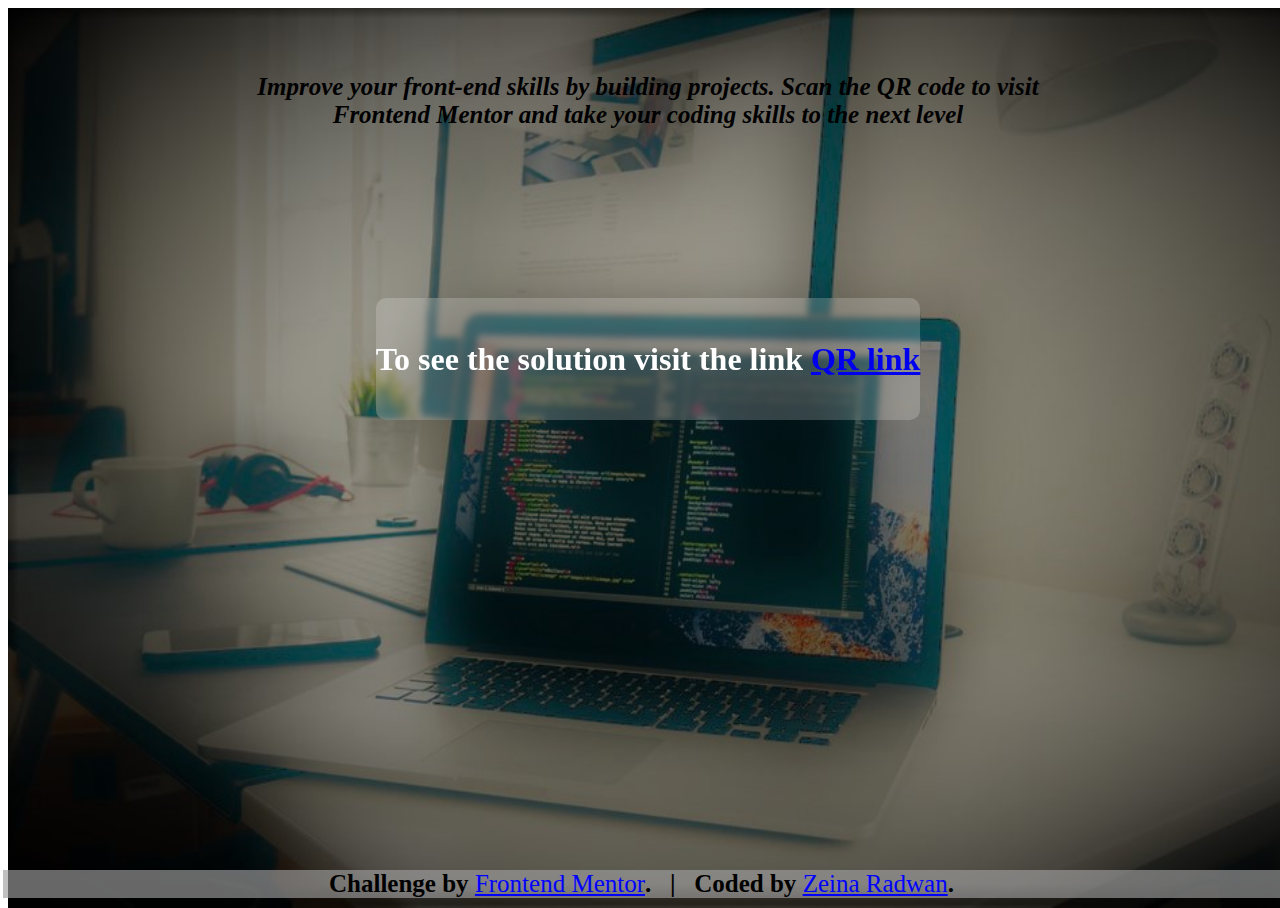
==== index.html @ 423de654 "initial commit" ====
<!DOCTYPE html>
<html lang="en">
<head>
  <meta charset="UTF-8">
  <meta name="viewport" content="width=device-width, initial-scale=1.0">

  <link rel="icon" type="image/png" sizes="32x32" href="./Images/favicon-32x32.png">
  
  <title>Frontend Mentor | QR code component</title>
  <link rel="stylesheet" href="Css/indexcss.css"/>

</head>
<body>
  <div class="header">
    <p>
      Improve your front-end skills by building projects.
      Scan the QR code to visit Frontend Mentor and take your coding skills to the next level</p>
    <div class="box">
      <h4>To see the solution visit the link
      <ul>
        <li>
          <a href="./QR.html" target="_blank"> QR link </a>
        </li>
      </ul>

    </h4>
      </div>
  </div> 
  <div class="attribution">
    Challenge by <a href="https://www.frontendmentor.io?ref=challenge" target="_blank">Frontend Mentor</a>. &nbsp; 
    | &nbsp; Coded by <a href="https://zeinaradwan.github.io/Mobile-Desktop-QR/">Zeina Radwan</a>.
  </div>
</body>
</html>
---- Css/indexcss.css ----
*{
    box-sizing: border-box;

}
.attribution { 
    font-size: 25px;
    text-align: center; 
    background-color: #9e9e9ea6; 
    font-weight: bold;
    width: -webkit-fill-available;
    }
.attribution a { 
    font-weight: normal;
    color:blue 
}

.header {
    background-image: url(../Images/background.jpg);
    background-repeat: no-repeat;
    background-size: cover;
    position: absolute;
    width: 100%;
    height: 100%;
    display: flex;
    justify-content: center;
    align-items: center;
    flex-wrap: wrap;
}

.box{
    background-color: rgb(255 255 255 / 20%);
    backdrop-filter: blur(3px);
    border-radius: 10px;
}
p{
    color: black;
    font-size: 15px;
    font-family: 'Times New Roman', Times, serif;
    font-style: oblique;
    font-weight: bold;
    text-align: center
}
.box h4{
    font-size: 32px;
    color: white;
    display: inline-block;
}
h4 ul{
    display: contents;
}
ul{
    list-style: none;
}
ul li{
    display: inline-block;
    color:royalblue;
}
a:visited{
    color:blueviolet
}

@media (max-width:375px){
    p{
        margin-top: -440px;
        position: inherit
    }
    .box h4{
        font-size: 20px;
    }
    ul{
    font-size: 15px;
    }
    .attribution{
        position: absolute;
        bottom: -5px;
        font-size: 15px;
}
    }
@media (min-width:376px) and (max-width: 1440px){

 .box{
    width: fit-content;
    position: absolute;
    top: 290px;
 }
 .header p{
    position: absolute;
    top: 40px;
    right: 200px;
    left: 200px;
    font-size: 25px;
}
.attribution{
    position: absolute;
    left: 3px;
    bottom: 2px;

}
}
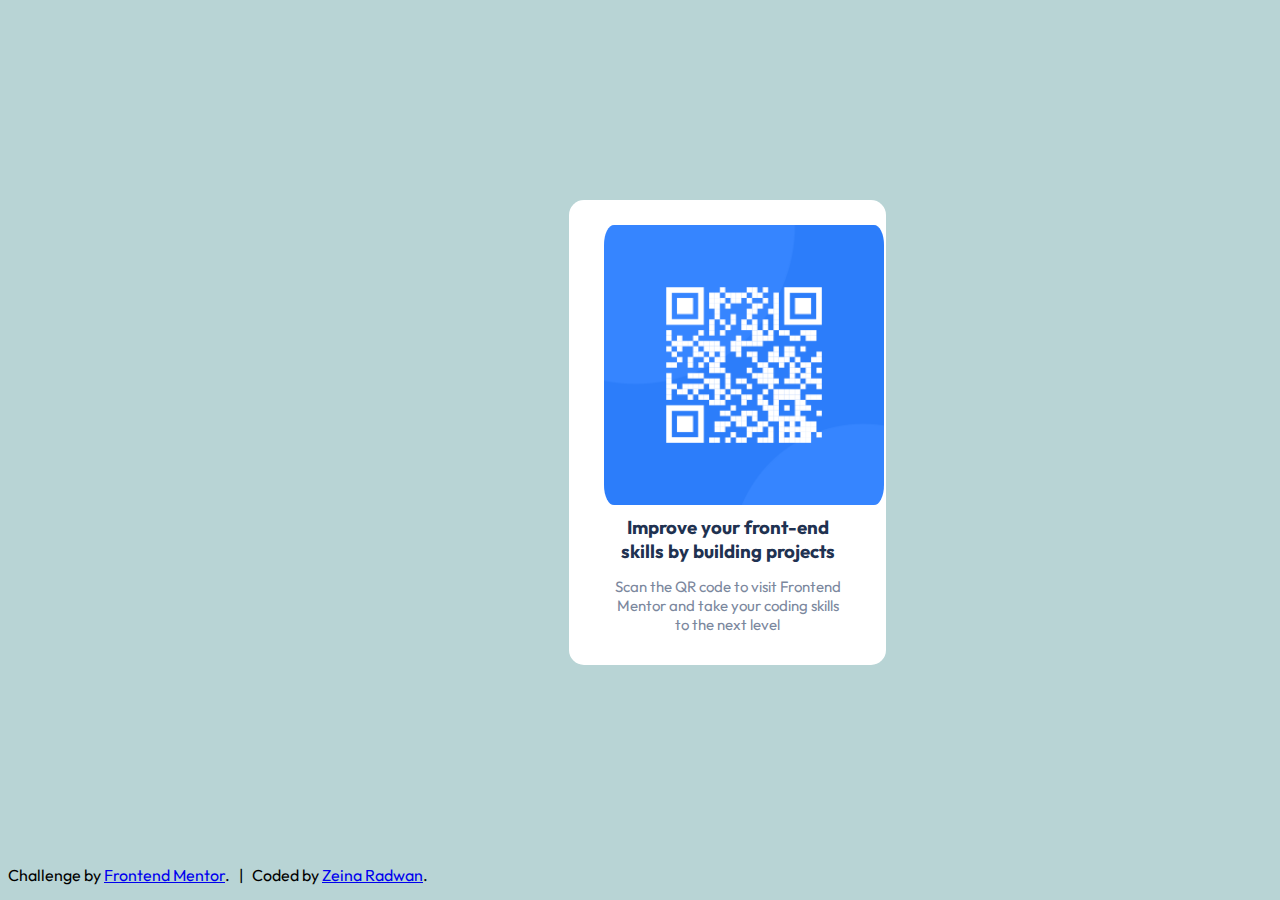
==== commit 8fa3b311: "Created html file" ====
--- a/index.html
+++ b/index.html
@@ -1,31 +1,29 @@
 <!DOCTYPE html>
 <html lang="en">
 <head>
-  <meta charset="UTF-8">
-  <meta name="viewport" content="width=device-width, initial-scale=1.0">
-
-  <link rel="icon" type="image/png" sizes="32x32" href="./Images/favicon-32x32.png">
-  
-  <title>Frontend Mentor | QR code component</title>
-  <link rel="stylesheet" href="Css/indexcss.css"/>
-
+    <meta charset="UTF-8">
+    <meta name="viewport" content="width=device-width, initial-scale=1.0">
+    <meta http-equiv="X-UA-Compatible" content="IE=edge">
+    <meta name="viewport" content="width=device-width, initial-scale=1.0">
+    <title>Qr Project</title>
+    <!--Css file-->
+    <link rel="stylesheet" href="Css/main.css"/>
+    <!--Fonts-->
+    <link rel="preconnect" href="https://fonts.googleapis.com">
+    <link rel="preconnect" href="https://fonts.gstatic.com" crossorigin>
+    <link href="https://fonts.googleapis.com/css2?family=Comforter&family=Neonderthaw&family=Outfit:wght@400;700&family=Work+Sans:wght@200;300;400;500;600;800&display=swap" rel="stylesheet">
 </head>
 <body>
-  <div class="header">
-    <p>
-      Improve your front-end skills by building projects.
-      Scan the QR code to visit Frontend Mentor and take your coding skills to the next level</p>
-    <div class="box">
-      <h4>To see the solution visit the link
-      <ul>
-        <li>
-          <a href="./QR.html" target="_blank"> QR link </a>
-        </li>
-      </ul>
 
-    </h4>
-      </div>
-  </div> 
+    <div class="parent">
+      
+         <img src="Images/image-qr-code.png"/>
+         
+          <h3>Improve your front-end skills by building projects</h3>
+          <p>Scan the QR code to visit Frontend Mentor
+            and take your coding skills to the next level
+          </p>
+    </div>  
   <div class="attribution">
     Challenge by <a href="https://www.frontendmentor.io?ref=challenge" target="_blank">Frontend Mentor</a>. &nbsp; 
     | &nbsp; Coded by <a href="https://zeinaradwan.github.io/Mobile-Desktop-QR/">Zeina Radwan</a>.
--- a/Css/main.css
+++ b/Css/main.css
@@ -0,0 +1,80 @@
+*{
+    -webkit-box-sizing: border-box;
+    -moz-box-sizing: border-box;
+    box-sizing: border-box;
+}
+body{
+    background-color: #b8d4d5;
+    font-family: "Outfit", sans-serif;
+  }
+   
+.parent{
+        background-color: hsl(0, 0%, 100%);
+        display: flex;
+        justify-content: space-evenly;
+        align-items: flex-end;
+        flex-wrap: wrap
+}
+h3{
+        Color: hsl(218, 44%, 22%);
+        text-align: center
+    }
+p{
+        text-align: center;
+        font-size: 15px;
+        color: hsl(220, 15%, 55%)
+    }
+    /*Large -Desktop- Screen*/
+@media (min-width: 376px) and (max-width: 1440px){
+      .parent{
+          width: 317px;
+          height: 465px;
+          padding: 25px;
+          border-radius: 15px;
+          margin: 200px 561px
+      }
+      img{
+        width: 300px;
+        border-radius: 20px;
+        padding-right: 10px;
+        padding-left: 10px
+    }
+      h3{
+          margin-left: 10px;
+          margin-right: 10px;
+          margin-top: 10px
+      }
+      p{
+          margin-left: 15px;
+          margin-right: 15px;
+          margin-top: -5px
+      }
+    }
+/*Mobile Screen*/
+@media (max-width: 375px) {
+      .parent{
+        width: 319px;
+        height: 490px; 
+        margin: 100px 25px;
+        border-radius: 15px  
+      }
+      img{
+        width: 284px;
+        height:294px;
+        border-radius: 15px;
+        margin-top: -10px;
+        padding-right: 10px;
+        padding-left: 10px
+    }
+      h3{
+        margin-left: 30px;
+        margin-right: 30px;
+        font-size: 20px;
+        margin-top: -10px   
+    }
+      p{
+        margin-left: 30px;
+        margin-right: 30px;
+        margin-top: -30px
+    }
+}  
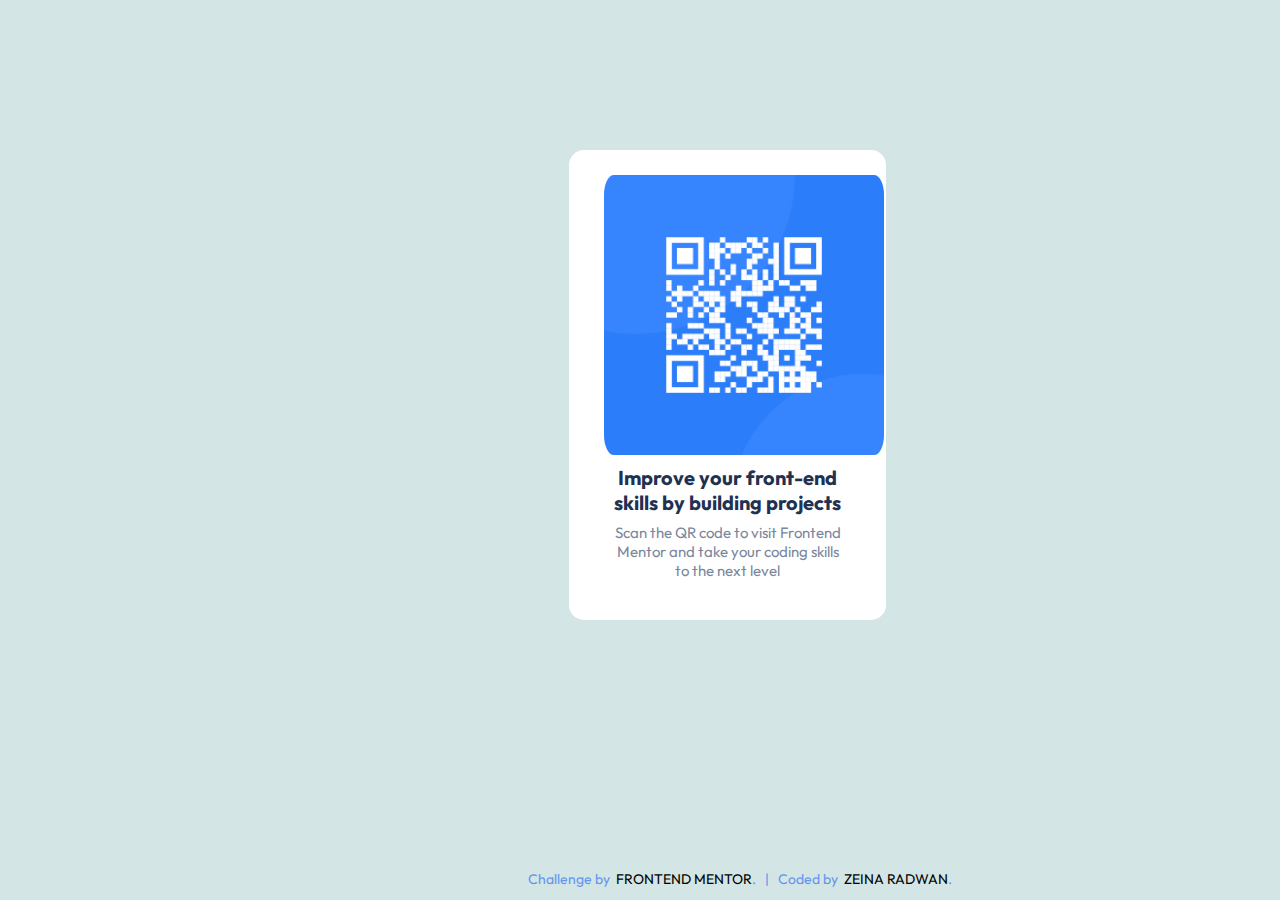
==== commit 7bbc80e9: "Modified css file" ====
--- a/index.html
+++ b/index.html
@@ -5,7 +5,9 @@
     <meta name="viewport" content="width=device-width, initial-scale=1.0">
     <meta http-equiv="X-UA-Compatible" content="IE=edge">
     <meta name="viewport" content="width=device-width, initial-scale=1.0">
-    <title>Qr Project</title>
+    <link rel="icon" type="image/png" sizes="32x32" href="./Images/favicon-32x32.png">
+  
+    <title>Frontend Mentor | QR code component</title>
     <!--Css file-->
     <link rel="stylesheet" href="Css/main.css"/>
     <!--Fonts-->
@@ -14,19 +16,16 @@
     <link href="https://fonts.googleapis.com/css2?family=Comforter&family=Neonderthaw&family=Outfit:wght@400;700&family=Work+Sans:wght@200;300;400;500;600;800&display=swap" rel="stylesheet">
 </head>
 <body>
-
-    <div class="parent">
-      
-         <img src="Images/image-qr-code.png"/>
-         
-          <h3>Improve your front-end skills by building projects</h3>
+    <main class="parent">
+         <img src="Images/image-qr-code.png" alt="QR"/>
+          <h1>Improve your front-end skills by building projects</h1>
           <p>Scan the QR code to visit Frontend Mentor
             and take your coding skills to the next level
           </p>
-    </div>  
-  <div class="attribution">
-    Challenge by <a href="https://www.frontendmentor.io?ref=challenge" target="_blank">Frontend Mentor</a>. &nbsp; 
-    | &nbsp; Coded by <a href="https://zeinaradwan.github.io/Mobile-Desktop-QR/">Zeina Radwan</a>.
-  </div>
+    </main> 
+  <div class="footer">
+      Challenge by <a href="https://www.frontendmentor.io?ref=challenge" target="_blank">Frontend Mentor</a>. &nbsp; 
+      | &nbsp; Coded by <a href="https://zeinaradwan.github.io/Mobile-Desktop-QR/">Zeina Radwan</a>.
+</div> 
 </body>
 </html>--- a/Css/main.css
+++ b/Css/main.css
@@ -4,7 +4,7 @@
     box-sizing: border-box;
 }
 body{
-    background-color: #b8d4d5;
+    background-color: #b8d4d59c;
     font-family: "Outfit", sans-serif;
   }
    
@@ -15,23 +15,38 @@
         align-items: flex-end;
         flex-wrap: wrap
 }
-h3{
+.parent h1{
         Color: hsl(218, 44%, 22%);
         text-align: center
     }
-p{
+.parent p{
         text-align: center;
         font-size: 15px;
         color: hsl(220, 15%, 55%)
     }
+    .footer{
+      margin-left: 520px;
+      margin-top: 250px;
+    color: cornflowerblue;
+    font-weight: normal;
+    font-size: 14px;
+}
+  .footer a{
+    color: black;
+    text-transform: uppercase;
+    text-decoration: none;
+    padding-left: 3px;
+  }
+  .footer a:visited{
+    color: blue;
+  }
     /*Large -Desktop- Screen*/
 @media (min-width: 376px) and (max-width: 1440px){
       .parent{
           width: 317px;
-          height: 465px;
           padding: 25px;
           border-radius: 15px;
-          margin: 200px 561px
+          margin: 150px 561px
       }
       img{
         width: 300px;
@@ -39,10 +54,11 @@
         padding-right: 10px;
         padding-left: 10px
     }
-      h3{
+      h1{
           margin-left: 10px;
           margin-right: 10px;
-          margin-top: 10px
+          margin-top: 10px;
+          font-size: 20px;
       }
       p{
           margin-left: 15px;
@@ -66,7 +82,7 @@
         padding-right: 10px;
         padding-left: 10px
     }
-      h3{
+      h1{
         margin-left: 30px;
         margin-right: 30px;
         font-size: 20px;
